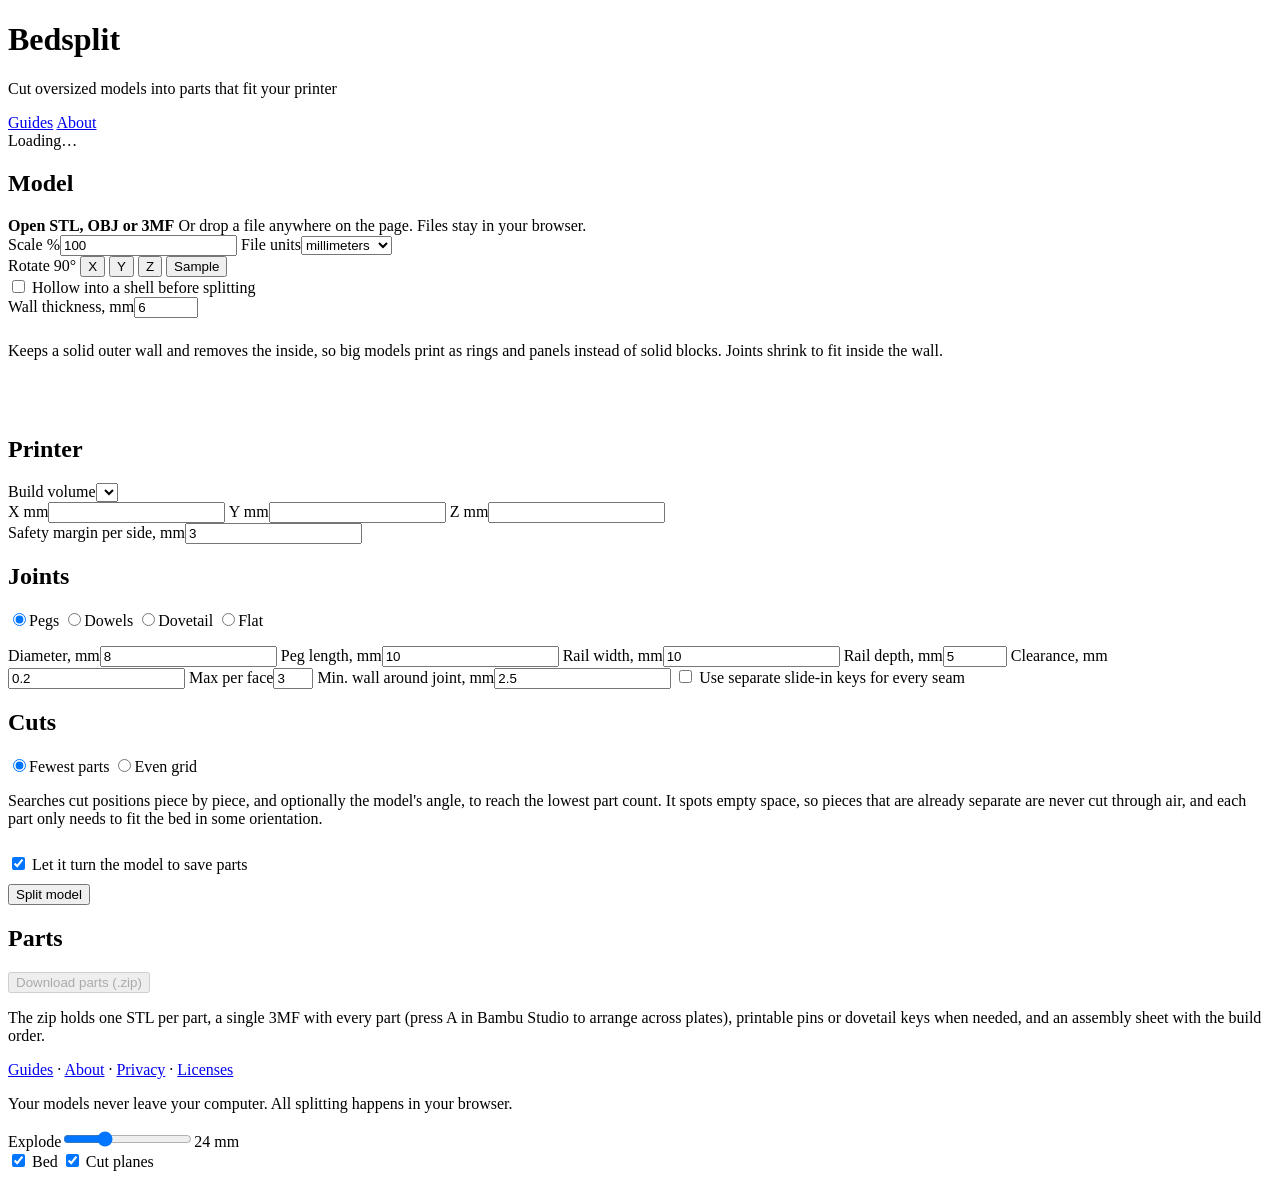
==== site/index.html @ d39f1b4e "Import live bedsplit site" ====
<!doctype html>
<html lang="en">
<head>
<meta charset="utf-8">
<meta name="viewport" content="width=device-width,initial-scale=1,viewport-fit=cover">
<title>Bedsplit: split STL files to fit your 3D printer bed</title>
<meta name="description" content="Free online tool that cuts oversized STL, OBJ and 3MF models into parts that fit your 3D printer, with pegs or dowel joints. Runs in your browser; files never upload.">
<link rel="canonical" href="https://bedsplit.riley-hire.workers.dev/">
<meta property="og:title" content="Bedsplit: split big models to fit your printer">
<meta property="og:description" content="Cut oversized STL, OBJ and 3MF models into printable parts with alignment joints. Free, in your browser.">
<meta property="og:type" content="website">
<meta property="og:url" content="https://bedsplit.riley-hire.workers.dev/">
<meta name="theme-color" content="#D0530C">
<link rel="icon" href="/favicon.svg" type="image/svg+xml">
<link rel="preconnect" href="https://fonts.googleapis.com">
<link rel="preconnect" href="https://fonts.gstatic.com" crossorigin>
<link rel="stylesheet" href="https://fonts.googleapis.com/css2?family=Archivo:wdth,wght@100..125,400..800&family=IBM+Plex+Mono:wght@400;500&display=swap">
<link rel="stylesheet" href="/css/app.css">
<script type="application/ld+json">{"@context":"https://schema.org","@type":"WebApplication","name":"Bedsplit","url":"https://bedsplit.riley-hire.workers.dev/","applicationCategory":"DesignApplication","operatingSystem":"Any (web browser)","offers":{"@type":"Offer","price":"0","priceCurrency":"USD"},"description":"Cuts oversized 3D models into parts that fit your printer bed, with alignment pegs or dowel holes."}</script>
</head>
<body>
<div class="app">
  <header class="top">
    <div class="brand"><h1>Bed<b>split</b></h1><p>Cut oversized models into parts that fit your printer</p></div>
    <nav class="topnav" aria-label="Site">
      <a href="/guides/">Guides</a>
      <a href="/about.html">About</a>
      <a href="#" id="donate" class="donate" hidden target="_blank" rel="noopener">Support Bedsplit</a>
    </nav>
    <div class="filemeta" id="filemeta">Loading…</div>
  </header>

  <aside class="panel">
    <section class="sec">
      <h2>Model</h2>
      <label class="drop" for="file">
        <strong>Open STL, OBJ or 3MF</strong>
        <span>Or drop a file anywhere on the page. Files stay in your browser.</span>
      </label>
      <input type="file" id="file" accept=".stl,.obj,.3mf" hidden>
      <div class="dims" id="dims"></div>
      <div class="fields">
        <label class="f">Scale %<input type="number" id="scale" value="100" min="1" step="1"></label>
        <label class="f">File units<select id="units"><option value="1">millimeters</option><option value="10">centimeters</option><option value="25.4">inches</option></select></label>
      </div>
      <div class="row">
        <span class="hint" style="margin-right:auto">Rotate 90°</span>
        <button id="rx" class="ax-x" title="Rotate 90° about X">X</button>
        <button id="ry" class="ax-y" title="Rotate 90° about Y">Y</button>
        <button id="rz" class="ax-z" title="Rotate 90° about Z">Z</button>
        <button id="sample" title="Load the sample model">Sample</button>
      </div>
      <label class="check"><input type="checkbox" id="shell"> Hollow into a shell before splitting</label>
      <div id="shellFields" style="display:grid;gap:8px" hidden>
        <label class="f">Wall thickness, mm<input type="number" id="shellw" value="6" min="3" max="30" step="0.5"></label>
        <p class="hint">Keeps a solid outer wall and removes the inside, so big models print as rings and panels instead of solid blocks. Joints shrink to fit inside the wall.</p>
        <p class="hint" id="shellInfo"></p>
      </div>
    </section>

    <section class="sec">
      <h2>Printer <span class="aux" id="bedaux"></span></h2>
      <label class="f wide">Build volume<select id="bed"></select></label>
      <div class="fields three">
        <label class="f">X mm<input type="number" id="bx" min="20" step="1"></label>
        <label class="f">Y mm<input type="number" id="by" min="20" step="1"></label>
        <label class="f">Z mm<input type="number" id="bz" min="20" step="1"></label>
      </div>
      <label class="f">Safety margin per side, mm<input type="number" id="margin" value="3" min="0" step="0.5"></label>
    </section>

    <section class="sec">
      <h2>Joints</h2>
      <div class="seg four" role="radiogroup" aria-label="Joint type">
        <label><input type="radio" name="jt" id="jt-peg" value="peg" checked><span>Pegs</span></label>
        <label><input type="radio" name="jt" id="jt-dowel" value="dowel"><span>Dowels</span></label>
        <label><input type="radio" name="jt" id="jt-dove" value="dovetail"><span>Dovetail</span></label>
        <label><input type="radio" name="jt" id="jt-flat" value="flat"><span>Flat</span></label>
      </div>
      <p class="hint" id="jthint"></p>
      <div class="fields" id="jfields">
        <label class="f peg-only">Diameter, mm<input type="number" id="jd" value="8" min="2" step="0.5"></label>
        <label class="f peg-only" id="jlenl">Peg length, mm<input type="number" id="jlen" value="10" min="2" step="0.5"></label>
        <label class="f dove-only">Rail width, mm<input type="number" id="dw" value="10" min="4" step="0.5"></label>
        <label class="f dove-only">Rail depth, mm<input type="number" id="dh" value="5" min="2" max="15" step="0.5"></label>
        <label class="f">Clearance, mm<input type="number" id="jclr" value="0.2" min="0" step="0.05"></label>
        <label class="f">Max per face<input type="number" id="jmax" value="3" min="1" max="8" step="1"></label>
        <label class="f wide">Min. wall around joint, mm<input type="number" id="jwall" value="2.5" min="0.8" step="0.1"></label>
        <label class="check wide dove-only"><input type="checkbox" id="dkeys"> Use separate slide-in keys for every seam</label>
      </div>
    </section>

    <section class="sec">
      <h2>Cuts <span class="aux" id="gridaux"></span></h2>
      <div class="seg two" role="radiogroup" aria-label="Cut mode">
        <label><input type="radio" name="mode" id="mode-adaptive" value="adaptive" checked><span>Fewest parts</span></label>
        <label><input type="radio" name="mode" id="mode-grid" value="grid"><span>Even grid</span></label>
      </div>
      <div id="adaptivePanel" style="display:grid;gap:10px">
        <p class="hint">Searches cut positions piece by piece, and optionally the model's angle, to reach the lowest part count. It spots empty space, so pieces that are already separate are never cut through air, and each part only needs to fit the bed in some orientation.</p>
        <label class="check"><input type="checkbox" id="adrot" checked> Let it turn the model to save parts</label>
        <div class="plan" id="plansum"></div>
        <div class="upsell" id="upsell" hidden></div>
      </div>
      <div id="axes" class="axis-wrap" style="display:grid;gap:14px" hidden></div>
      <div class="est" id="est"></div>
      <button class="primary big" id="split">Split model</button>
    </section>

    <section class="sec" id="partsSec">
      <h2>Parts <span class="aux" id="partsaux"></span></h2>
      <div class="summary" id="summary"></div>
      <div id="warns" style="display:grid;gap:6px"></div>
      <div class="parts" id="parts"></div>
      <button class="big" id="export" disabled>Download parts (.zip)</button>
      <p class="hint">The zip holds one STL per part, a single 3MF with every part (press A in Bambu Studio to arrange across plates), printable pins or dovetail keys when needed, and an assembly sheet with the build order.</p>
      <div class="supplies" id="supplies" hidden></div>
    </section>
    <section class="sec adsec" id="adSide" hidden aria-label="Advertisement"></section>
    <footer class="sitefoot">
      <a href="/guides/">Guides</a> · <a href="/about.html">About</a> · <a href="/privacy.html">Privacy</a> · <a href="/licenses.html">Licenses</a>
      <p>Your models never leave your computer. All splitting happens in your browser.</p>
    </footer>
  </aside>

  <main class="view" id="view">
    <div class="hud tl">
      <div class="pill"><span class="mono" id="bedlabel"></span></div>
      <div class="pill" id="stalePill" hidden><span class="stale">Settings changed — split again</span></div>
    </div>
    <div class="hud bl">
      <div class="pill">
        <label for="explode">Explode</label><input type="range" id="explode" min="0" max="80" value="24"><span class="mono" id="explodeOut">24 mm</span>
      </div>
      <div class="pill">
        <label><input type="checkbox" id="showBed" checked> Bed</label>
        <label><input type="checkbox" id="showPlanes" checked> Cut planes</label>
      </div>
    </div>
    <div class="busy" id="busy" hidden><div class="box"><strong id="busyText">Splitting…</strong><div class="bar"><i id="busyBar"></i></div><span class="hint" id="busySub"></span></div></div>
    <div class="toast" id="toast" hidden></div>
  </main>
</div>
<div class="dropveil" id="veil" hidden>Drop to open</div>

<script src="/vendor/three.min.js"></script>
<script src="/vendor/OrbitControls.js"></script>
<script src="/vendor/STLLoader.js"></script>
<script src="/vendor/OBJLoader.js"></script>
<script src="/vendor/fflate.min.js"></script>
<script src="/vendor/3MFLoader.js"></script>
<script src="/config.js"></script>
<script src="/js/splitter.js"></script>
<script src="/js/monetize.js"></script>
<script src="/js/app.js"></script>
</body>
</html>
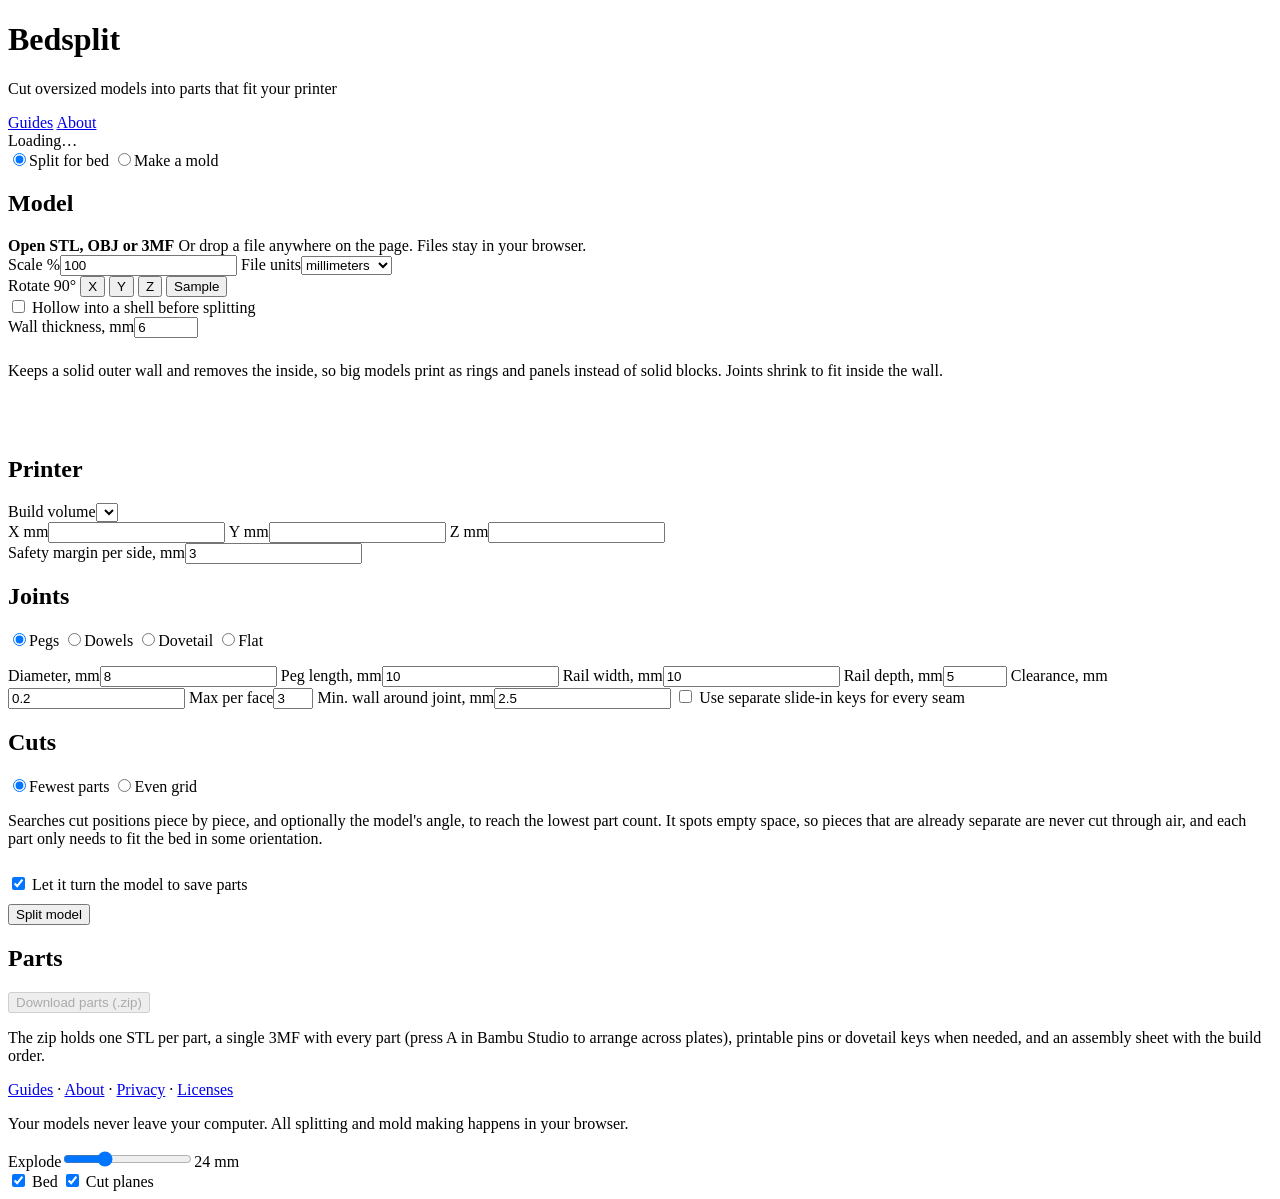
==== commit b9a3e13b: "Add mold making mode: keyed 2- or 4-part casting molds with funnel and vents Co-Authored-By: Claude " ====
--- a/site/index.html
+++ b/site/index.html
@@ -32,6 +32,13 @@
 
   <aside class="panel">
     <section class="sec">
+      <div class="seg two" role="radiogroup" aria-label="What to make">
+        <label><input type="radio" name="app" id="app-split" value="split" checked><span>Split for bed</span></label>
+        <label><input type="radio" name="app" id="app-mold" value="mold"><span>Make a mold</span></label>
+      </div>
+    </section>
+
+    <section class="sec">
       <h2>Model</h2>
       <label class="drop" for="file">
         <strong>Open STL, OBJ or 3MF</strong>
@@ -50,8 +57,8 @@
         <button id="rz" class="ax-z" title="Rotate 90° about Z">Z</button>
         <button id="sample" title="Load the sample model">Sample</button>
       </div>
-      <label class="check"><input type="checkbox" id="shell"> Hollow into a shell before splitting</label>
-      <div id="shellFields" style="display:grid;gap:8px" hidden>
+      <label class="check split-only"><input type="checkbox" id="shell"> Hollow into a shell before splitting</label>
+      <div id="shellFields" class="split-only" style="display:grid;gap:8px" hidden>
         <label class="f">Wall thickness, mm<input type="number" id="shellw" value="6" min="3" max="30" step="0.5"></label>
         <p class="hint">Keeps a solid outer wall and removes the inside, so big models print as rings and panels instead of solid blocks. Joints shrink to fit inside the wall.</p>
         <p class="hint" id="shellInfo"></p>
@@ -69,7 +76,28 @@
       <label class="f">Safety margin per side, mm<input type="number" id="margin" value="3" min="0" step="0.5"></label>
     </section>
 
-    <section class="sec">
+    <section class="sec mold-only" id="moldSec" hidden>
+      <h2>Mold <span class="aux" id="moldaux"></span></h2>
+      <p class="hint">Builds a block with your model as a hollow inside, cut into parts that lock together on keys. Clamp the parts, pour silicone or epoxy into the funnel, then open the mold to get a cast of the model.</p>
+      <div class="fields">
+        <label class="f">Wall thickness, mm<input type="number" id="mwall" value="10" min="4" max="60" step="1"></label>
+        <label class="f">Parting plane<select id="maxis"><option value="2">Z (top / bottom)</option><option value="0">X (left / right)</option><option value="1">Y (front / back)</option></select></label>
+      </div>
+      <div class="cut mcut"><input type="range" id="mat" min="0" max="100" step="0.5" value="50" aria-label="Parting plane position"><output for="mat" id="matOut"></output></div>
+      <div class="row"><span class="hint" id="matHint" style="margin-right:auto">At the model’s widest section</span><button id="mauto" type="button">Widest</button></div>
+      <label class="check"><input type="checkbox" id="mquad"> Cut into 4 parts (for undercuts)</label>
+      <div class="fields">
+        <label class="f">Key diameter, mm<input type="number" id="mkey" value="6" min="3" max="20" step="0.5"></label>
+        <label class="f">Key clearance, mm<input type="number" id="mclr" value="0.2" min="0" max="1" step="0.05"></label>
+        <label class="f">Funnel diameter, mm<input type="number" id="msprue" value="8" min="3" max="30" step="0.5"></label>
+        <label class="f">Air vents<input type="number" id="mvents" value="3" min="0" max="12" step="1"></label>
+      </div>
+      <p class="hint">Pours from the top (+Z). Turn the model with Rotate so the side where a funnel stub is easiest to trim faces up.</p>
+      <div class="plan" id="moldsum"></div>
+      <button class="primary big" id="makeMold">Make mold</button>
+    </section>
+
+    <section class="sec split-only">
       <h2>Joints</h2>
       <div class="seg four" role="radiogroup" aria-label="Joint type">
         <label><input type="radio" name="jt" id="jt-peg" value="peg" checked><span>Pegs</span></label>
@@ -90,7 +118,7 @@
       </div>
     </section>
 
-    <section class="sec">
+    <section class="sec split-only">
       <h2>Cuts <span class="aux" id="gridaux"></span></h2>
       <div class="seg two" role="radiogroup" aria-label="Cut mode">
         <label><input type="radio" name="mode" id="mode-adaptive" value="adaptive" checked><span>Fewest parts</span></label>
@@ -113,13 +141,14 @@
       <div id="warns" style="display:grid;gap:6px"></div>
       <div class="parts" id="parts"></div>
       <button class="big" id="export" disabled>Download parts (.zip)</button>
-      <p class="hint">The zip holds one STL per part, a single 3MF with every part (press A in Bambu Studio to arrange across plates), printable pins or dovetail keys when needed, and an assembly sheet with the build order.</p>
+      <p class="hint mold-only" hidden>The zip holds each mold part as an STL turned with its parting face up (so the cavity prints as an open pit, no supports), a 3MF with every part, and a sheet with casting steps and how much resin to mix.</p>
+      <p class="hint split-only">The zip holds one STL per part, a single 3MF with every part (press A in Bambu Studio to arrange across plates), printable pins or dovetail keys when needed, and an assembly sheet with the build order.</p>
       <div class="supplies" id="supplies" hidden></div>
     </section>
     <section class="sec adsec" id="adSide" hidden aria-label="Advertisement"></section>
     <footer class="sitefoot">
       <a href="/guides/">Guides</a> · <a href="/about.html">About</a> · <a href="/privacy.html">Privacy</a> · <a href="/licenses.html">Licenses</a>
-      <p>Your models never leave your computer. All splitting happens in your browser.</p>
+      <p>Your models never leave your computer. All splitting and mold making happens in your browser.</p>
     </footer>
   </aside>
 
@@ -151,6 +180,7 @@
 <script src="/vendor/3MFLoader.js"></script>
 <script src="/config.js"></script>
 <script src="/js/splitter.js"></script>
+<script src="/js/mold.js"></script>
 <script src="/js/monetize.js"></script>
 <script src="/js/app.js"></script>
 </body>
